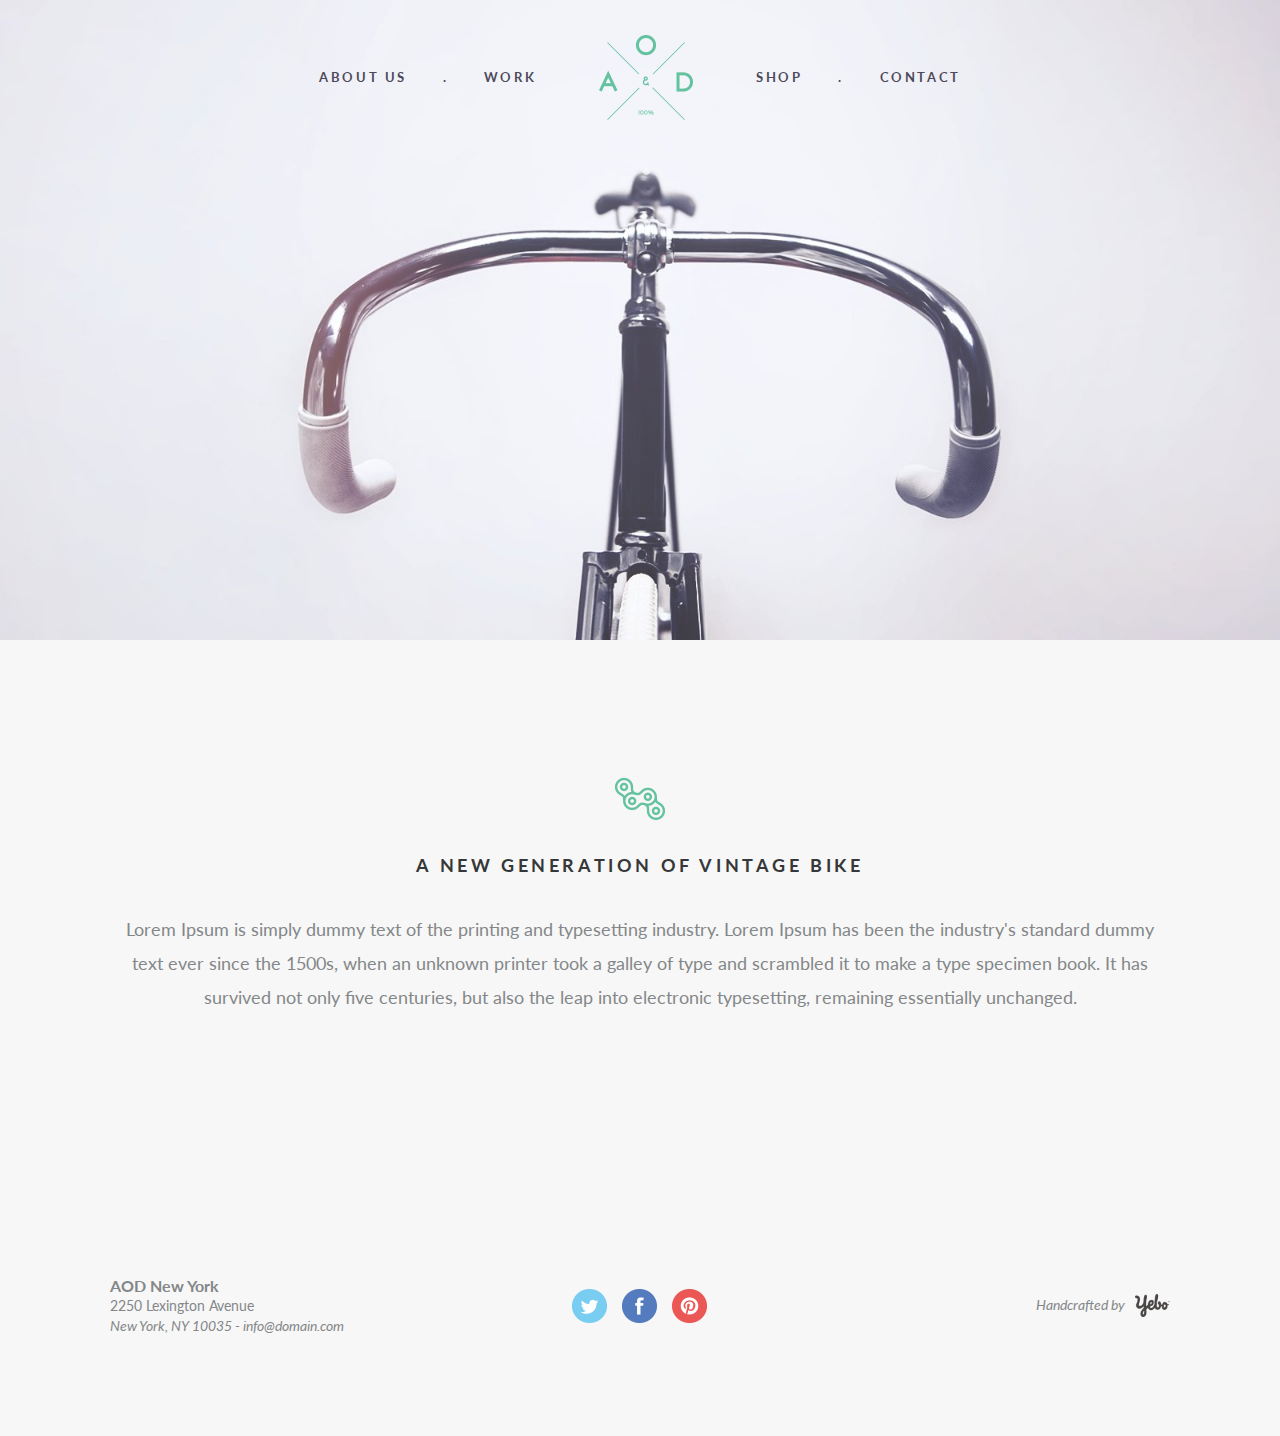
==== Homework/adaptive/index.html @ 5382a518 "Add files via upload" ====
<!-- Сообщаем браузеру как стоит обрабатывать эту страницу -->
<!DOCTYPE html>
<!-- Оболочка документа, указываем язык содержимого -->
<html lang="ru">
	<!-- Заголовок страницы, контейнер для других важных данных (не отображается) -->
	<head>
		<!-- Заголовок страницы в браузере -->
		<title>Homework. Adaptive</title>
		<!-- Подключаем CSS -->
		<link rel="stylesheet" href="css/style.css">
		<!-- Кодировка страницы -->
		<meta http-equiv="Content-type" content="text/html;charset=UTF-8">
		<!-- <meta name="viewport" content="width=device-width"> -->
	</head>
	<!-- Отображаемое тело страницы -->
	<body>
		<div class="wrapper">
			<!-- Шапка -->
			<header class="header">
				<div class="container">
					<div class="header__image">
						<img src="img/header/header__background.jpg" alt="Error">
					</div>
					<div class="header__navigation navigation">
						<div class="navigation__row">
							<a href="#" class="navigation__link">about us</a>
							<span class="navigation__dot">.</span>
							<a href="#" class="navigation__link">work</a>
						</div>
						<div class="navigation__logo">
							<img src="img/logo.png" alt="Error">
						</div>
						<div class="navigation__row">
							<a href="#" class="navigation__link">shop</a>
							<span class="navigation__dot">.</span>
							<a href="#" class="navigation__link">contact</a>
						</div>
					</div>
				</div>
			</header>
			<!-- Второй блок -->
			<div class="newgeneration">
				<div class="container container_newgeneration">
					<div class="newgeneration__raw">
						<div class="newgeneration__image">
							<img src="img/newgeneration/img1.png" alt="Error">
						</div>
						<div class="newgeneration__title">
							<p>A NEW GENERATION OF VINTAGE BIKE</p>
						</div>
						<div class="newgeneration__body">
							<p>Lorem Ipsum is simply dummy text of the printing and typesetting industry. Lorem Ipsum has been the industry's standard dummy text ever since the 1500s, when an unknown printer took a galley of type and scrambled it to make a type specimen book. It has survived not only five centuries, but also the leap into electronic typesetting, remaining essentially unchanged.</p>
						</div>
					</div>
				</div>
			</div>
			<!-- Футер -->
			<footer class="footer">
				<div class="container container_footer">
					<div class="footer__raw">
						<div class="footer__item footer__item_1">
							<p>AOD New York</p>
							<p>2250 Lexington Avenue</p>
							<p>New York, NY 10035  - info@domain.com</p>
						</div>
						<div class="footer__item footer__item_2">
							<img src="img/footer/img1.png" alt="Error">
							<img src="img/footer/img2.png" alt="Error">
							<img src="img/footer/img3.png" alt="Error">
						</div>
						<div class="footer__item footer__item_3">
							<p>Handcrafted by</p>
							<img src="img/footer/img4.png" alt="Error">
						</div>
					</div>
				</div>
			</footer>
		</div>
	</body>
</html>
---- Homework/adaptive/css/style.css ----
@charset "UTF-8";
@import url("https://fonts.googleapis.com/css2?family=Lato:wght@300;400;700&display=swap");
/*Обнуление*/
* {
  padding: 0;
  margin: 0;
  border: 0;
}

*, *:before, *:after {
  -webkit-box-sizing: border-box;
  box-sizing: border-box;
}

:focus, :active {
  outline: none;
}

a:focus, a:active {
  outline: none;
}

nav, footer, header, aside {
  display: block;
}

html, body {
  height: 100%;
  width: 100%;
  font-size: 100%;
  line-height: 1;
  font-size: 14px;
  -ms-text-size-adjust: 100%;
  -moz-text-size-adjust: 100%;
  -webkit-text-size-adjust: 100%;
}

input, button, textarea {
  font-family: inherit;
}

input::-ms-clear {
  display: none;
}

button {
  cursor: pointer;
}

button::-moz-focus-inner {
  padding: 0;
  border: 0;
}

a, a:visited {
  text-decoration: none;
}

a:hover {
  text-decoration: none;
}

ul li {
  list-style: none;
}

img {
  vertical-align: top;
}

h1, h2, h3, h4, h5, h6 {
  font-size: inherit;
  font-weight: inherit;
}

/*--------------------*/
body {
  font-family: Lato;
}

.wrapper {
  display: -webkit-box;
  display: -ms-flexbox;
  display: flex;
  -webkit-box-orient: vertical;
  -webkit-box-direction: normal;
      -ms-flex-direction: column;
          flex-direction: column;
}

.container {
  max-width: 100%;
}

.header__image img {
  width: 100%;
}

.navigation {
  width: 100%;
  position: absolute;
  top: 0;
  left: 0;
  padding: 35px 0 0 0;
  display: -webkit-box;
  display: -ms-flexbox;
  display: flex;
  -webkit-box-pack: center;
      -ms-flex-pack: center;
          justify-content: center;
  -webkit-box-align: center;
      -ms-flex-align: center;
          align-items: center;
  font-size: 13px;
  line-height: 1.2;
  font-weight: 700;
  text-transform: uppercase;
  letter-spacing: 0.2em;
  color: #4d4959;
}
.navigation__logo {
  margin: 0 63px;
}
.navigation__link {
  position: relative;
  color: inherit;
}
.navigation__dot {
  margin: 0 30px;
}

.container_newgeneration {
  max-width: 1085px;
  padding: 20px;
  margin: 0 auto;
}

.newgeneration {
  padding: 117px 0 142px;
  background: #f7f7f7;
}
.newgeneration__raw {
  display: -webkit-box;
  display: -ms-flexbox;
  display: flex;
  -webkit-box-orient: vertical;
  -webkit-box-direction: normal;
      -ms-flex-direction: column;
          flex-direction: column;
  -webkit-box-align: center;
      -ms-flex-align: center;
          align-items: center;
}
.newgeneration__image {
  padding: 0 0 35px 0;
}
.newgeneration__image img {
  width: 52px;
}
.newgeneration__title {
  font-size: 18px;
  line-height: 1.2;
  font-weight: 700;
  text-transform: uppercase;
  letter-spacing: 0.2em;
  color: #353738;
  padding: 0 0 35px 0;
}
.newgeneration__body {
  text-align: center;
  font-size: 18px;
  line-height: 34px;
  font-weight: 400;
  color: #848789;
}

.container_footer {
  max-width: 1100px;
  padding: 0 20px;
  margin: 0 auto;
}

.footer {
  padding: 100px 0;
  background: #f7f7f7;
}
.footer__raw {
  display: -webkit-box;
  display: -ms-flexbox;
  display: flex;
  -webkit-box-align: center;
      -ms-flex-align: center;
          align-items: center;
}
.footer__item {
  color: #848789;
  -webkit-box-flex: 1;
      -ms-flex: 1 1 33.333%;
          flex: 1 1 33.333%;
}
.footer__item_1 {
  text-align: left;
}
.footer__item_1 p {
  line-height: 20px;
}
.footer__item_1 p:first-child {
  font-size: 16px;
  font-weight: 700;
}
.footer__item_1 p:last-child {
  font-size: 13.9px;
  font-weight: 400;
  font-style: italic;
}
.footer__item_2 {
  margin: 0 -7.5px;
  display: -webkit-box;
  display: -ms-flexbox;
  display: flex;
  -webkit-box-pack: center;
      -ms-flex-pack: center;
          justify-content: center;
}
.footer__item_2 img {
  padding: 0 7.5px;
}
.footer__item_3 {
  display: -webkit-box;
  display: -ms-flexbox;
  display: flex;
  -webkit-box-pack: end;
      -ms-flex-pack: end;
          justify-content: flex-end;
  -webkit-box-align: center;
      -ms-flex-align: center;
          align-items: center;
  text-align: right;
  position: relative;
  font-size: 13.9px;
  line-height: 17px;
  font-weight: 400;
  font-style: italic;
  color: #848789;
}
.footer__item_3 p {
  margin: 0 10px 0 0;
  padding: 0 0 2px 0;
}
.footer__item_3 img {
  display: inline-block;
  width: 35px;
}
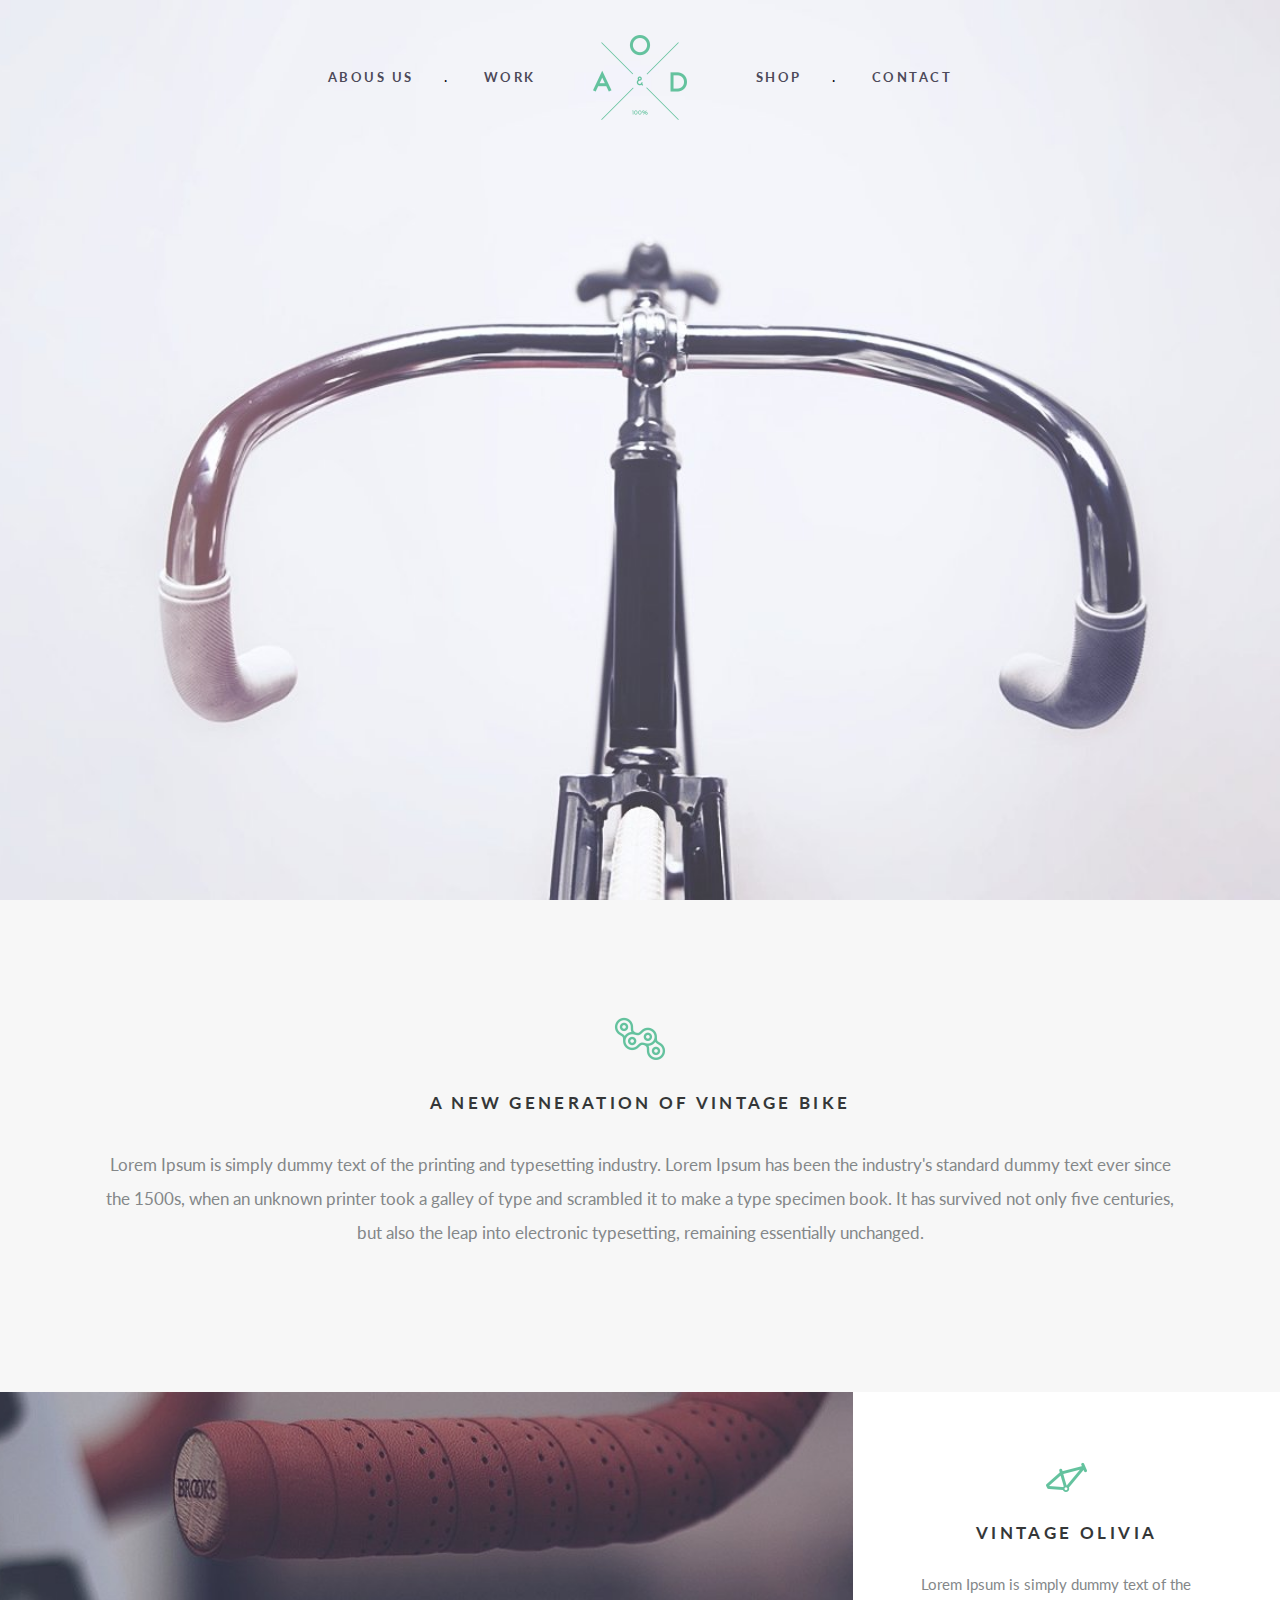
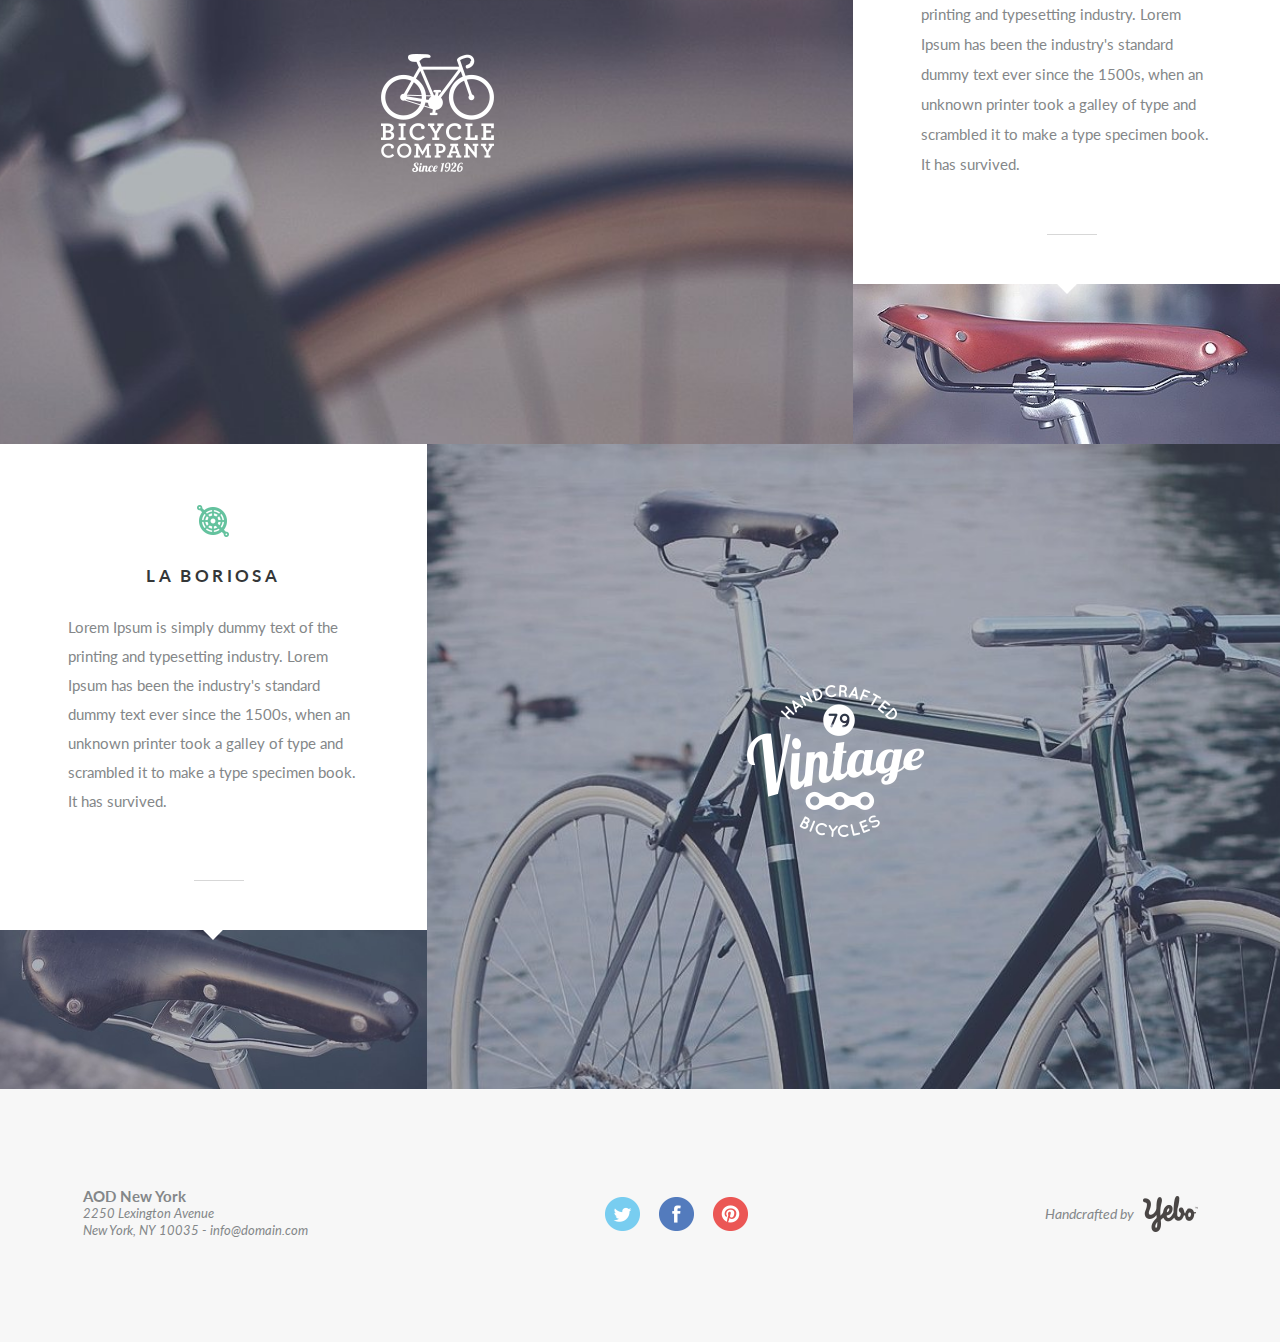
==== commit f440a939: "Add files via upload" ====
--- a/Homework/adaptive/index.html
+++ b/Homework/adaptive/index.html
@@ -10,71 +10,113 @@
 		<link rel="stylesheet" href="css/style.css">
 		<!-- Кодировка страницы -->
 		<meta http-equiv="Content-type" content="text/html;charset=UTF-8">
+		<meta name="viewport" content="width=device-width">
 		<!-- <meta name="viewport" content="width=device-width"> -->
 	</head>
 	<!-- Отображаемое тело страницы -->
 	<body>
-		<div class="wrapper">
-			<!-- Шапка -->
-			<header class="header">
-				<div class="container">
-					<div class="header__image">
-						<img src="img/header/header__background.jpg" alt="Error">
+    <div class="wrapper">
+      <main class="page">
+<header class="header">
+  <div class="container">
+    <div class="header__row">
+      <ul class="header__list">
+        <li class="header__link"><a href="#">Abous us</a></li>
+        <li class="header__link"><a href="#">Work</a></li>
+        <li class="header__link"><a href="#">Shop</a></li>
+        <li class="header__link"><a href="#">Contact</a></li>
+      </ul>
+    </div>
+  </div>
+</header>
+        <div class="main-screen">
+          <div class="main-screen__bg ibg">
+            <img src="img/bg.jpg" alt="Error">
+          </div>
+
+        </div>
+        <div class="content">
+					<div class="new-gen">
+						<!-- <div class="container container_new-gen"> -->
+							<div class="new-gen__main">
+								<div class="new-gen__logo ibg">
+									<img src="img/new-gen/logo.png" alt="Error">
+								</div>
+								<div class="new-gen__title">A NEW GENERATION OF VINTAGE BIKE</div>
+								<div class="new-gen__text">Lorem Ipsum is simply dummy text of the printing and typesetting industry. Lorem Ipsum has been the industry's standard dummy text ever since the 1500s, when an unknown printer took a galley of type and scrambled it to make a type specimen book. It has survived not only five centuries, but also the leap into electronic typesetting, remaining essentially unchanged.</div>
+							</div>
+						<!-- </div> -->
 					</div>
-					<div class="header__navigation navigation">
-						<div class="navigation__row">
-							<a href="#" class="navigation__link">about us</a>
-							<span class="navigation__dot">.</span>
-							<a href="#" class="navigation__link">work</a>
+					<div class="block-1">
+						<div class="block-1__left">
+							<div class="block-1__left-bg ibg">
+								<img src="img/block-1/left-bg.jpg" alt="Error">
+							</div>
+							<div class="block-1__left-logo">
+								<img src="img/block-1/left-logo.png" alt="Error">
+							</div>
 						</div>
-						<div class="navigation__logo">
-							<img src="img/logo.png" alt="Error">
-						</div>
-						<div class="navigation__row">
-							<a href="#" class="navigation__link">shop</a>
-							<span class="navigation__dot">.</span>
-							<a href="#" class="navigation__link">contact</a>
+						<div class="block-1__right">
+							<div class="block-1__right-main">
+								<div class="block-1__right-logo">
+									<img src="img/block-1/right-logo.png" alt="Error">
+								</div>
+								<div class="block-1__right-title">Vintage Olivia</div>
+								<div class="block-1__right-text">Lorem Ipsum is simply dummy text of the printing and typesetting industry. Lorem Ipsum has been the industry's standard dummy text ever since the 1500s, when an unknown printer took a galley of type and scrambled it to make a type specimen book. It has survived.</div>
+							</div>
+							<div class="block-1__right-img">
+								<img src="img/block-1/right-img.jpg" alt="Error">
+							</div>
 						</div>
 					</div>
-				</div>
-			</header>
-			<!-- Второй блок -->
-			<div class="newgeneration">
-				<div class="container container_newgeneration">
-					<div class="newgeneration__raw">
-						<div class="newgeneration__image">
-							<img src="img/newgeneration/img1.png" alt="Error">
+					<div class="block-2">
+						<div class="block-2__left">
+							<div class="block-2__left-main">
+								<div class="block-2__left-logo">
+									<img src="img/block-2/left-logo.png" alt="Error">
+								</div>
+								<div class="block-2__left-title">La Boriosa</div>
+								<div class="block-2__left-text">Lorem Ipsum is simply dummy text of the printing and typesetting industry. Lorem Ipsum has been the industry's standard dummy text ever since the 1500s, when an unknown printer took a galley of type and scrambled it to make a type specimen book. It has survived.</div>
+							</div>
+							<div class="block-2__left-img">
+								<img src="img/block-2/left-img.jpg" alt="Error">
+							</div>
 						</div>
-						<div class="newgeneration__title">
-							<p>A NEW GENERATION OF VINTAGE BIKE</p>
-						</div>
-						<div class="newgeneration__body">
-							<p>Lorem Ipsum is simply dummy text of the printing and typesetting industry. Lorem Ipsum has been the industry's standard dummy text ever since the 1500s, when an unknown printer took a galley of type and scrambled it to make a type specimen book. It has survived not only five centuries, but also the leap into electronic typesetting, remaining essentially unchanged.</p>
+						<div class="block-2__right">
+							<div class="block-2__right-bg ibg">
+								<img src="img/block-2/right-bg.jpg" alt="Error">
+							</div>
+							<div class="block-2__right-logo">
+								<img src="img/block-2/right-logo.png" alt="Error">
+							</div>
 						</div>
 					</div>
-				</div>
-			</div>
-			<!-- Футер -->
-			<footer class="footer">
-				<div class="container container_footer">
-					<div class="footer__raw">
-						<div class="footer__item footer__item_1">
-							<p>AOD New York</p>
-							<p>2250 Lexington Avenue</p>
-							<p>New York, NY 10035  - info@domain.com</p>
-						</div>
-						<div class="footer__item footer__item_2">
-							<img src="img/footer/img1.png" alt="Error">
-							<img src="img/footer/img2.png" alt="Error">
-							<img src="img/footer/img3.png" alt="Error">
-						</div>
-						<div class="footer__item footer__item_3">
-							<p>Handcrafted by</p>
-							<img src="img/footer/img4.png" alt="Error">
-						</div>
-					</div>
-				</div>
-			</footer>
-		</div>
+        </div>
+<footer class="footer">
+  <div class="container container_footer">
+    <div class="footer__row">
+      <div class="footer__left">
+        <p class="footer__left_title">AOD New York</p>
+        <p class="footer__left_text">2250 Lexington Avenue</p>
+        <p class="footer__left_text">New York, NY 10035  - info@domain.com</p>
+      </div>
+      <div class="footer__middle">
+        <a href="#"><img src="img/footer/twitter.png" alt="Error"></a>
+        <a href="#"><img src="img/footer/facebook.png" alt="Error"></a>
+        <a href="#"><img src="img/footer/pinterest.png" alt="Error"></a>
+      </div>
+      <div class="footer__right">
+        <div class="footer__text">Handcrafted by</div>
+        <div class="footer__logo ibg">
+          <img src="img/footer/logo.png" alt="Error">
+        </div>
+      </div>
+    </div>
+  </div>
+</footer>
+      </main>
+    </div>
+<script src="https://ajax.googleapis.com/ajax/libs/jquery/3.6.0/jquery.min.js"></script>
+<script src="js/ibg.js" charset="utf-8"></script>
 	</body>
 </html>
--- a/Homework/adaptive/css/style.css
+++ b/Homework/adaptive/css/style.css
@@ -74,34 +74,56 @@
 }
 
 /*--------------------*/
+.ibg {
+  background-position: center;
+  background-size: cover;
+  background-repeat: no-repeat;
+  position: relative;
+}
+
+.ibg img {
+  width: 0;
+  height: 0;
+  position: absolute;
+  top: 0;
+  left: 0;
+  opacity: 0;
+  visibility: hidden;
+}
+
+/* ======================== */
 body {
   font-family: Lato;
 }
 
 .wrapper {
-  display: -webkit-box;
-  display: -ms-flexbox;
-  display: flex;
-  -webkit-box-orient: vertical;
-  -webkit-box-direction: normal;
-      -ms-flex-direction: column;
-          flex-direction: column;
+  overflow: hidden;
+  min-height: 100%;
 }
 
 .container {
   max-width: 100%;
-}
-
-.header__image img {
-  width: 100%;
-}
-
-.navigation {
-  width: 100%;
-  position: absolute;
-  top: 0;
+  margin: 0 auto;
+}
+.container_new-gen {
+  width: 1103px;
+  margin: 0 auto;
+  padding: 0 10px;
+}
+.container_footer {
+  max-width: 1145px;
+  padding: 0 15px;
+  margin: 0 auto;
+}
+
+.header {
+  position: absolute;
+  top: 35px;
   left: 0;
-  padding: 35px 0 0 0;
+  width: 100%;
+  z-index: 1;
+}
+.header__row {
   display: -webkit-box;
   display: -ms-flexbox;
   display: flex;
@@ -111,143 +133,347 @@
   -webkit-box-align: center;
       -ms-flex-align: center;
           align-items: center;
-  font-size: 13px;
+  height: 85px;
+  background: url("../img/logo.png") 50% 0/contain no-repeat;
+}
+.header__list {
+  display: -webkit-box;
+  display: -ms-flexbox;
+  display: flex;
+}
+.header__link a {
+  position: relative;
+  font-size: calc(11px + 2 * ((100vw - 320px) / 1280));
   line-height: 1.2;
   font-weight: 700;
   text-transform: uppercase;
   letter-spacing: 0.2em;
   color: #4d4959;
 }
-.navigation__logo {
-  margin: 0 63px;
-}
-.navigation__link {
-  position: relative;
-  color: inherit;
-}
-.navigation__dot {
-  margin: 0 30px;
-}
-
-.container_newgeneration {
-  max-width: 1085px;
-  padding: 20px;
-  margin: 0 auto;
-}
-
-.newgeneration {
-  padding: 117px 0 142px;
+.header__link:nth-child(odd) {
+  margin: 0 70px 0 0;
+}
+.header__link:nth-child(odd)::after {
+  content: ".";
+  position: absolute;
+  padding: 0 0 0 30px;
+}
+.header__link:nth-child(2) {
+  margin: 0 220px 0 0;
+}
+
+.page {
+  position: absolute;
+  width: 100%;
+  height: 100%;
+  top: 0;
+  left: 0;
+  display: -webkit-box;
+  display: -ms-flexbox;
+  display: flex;
+  -webkit-box-orient: vertical;
+  -webkit-box-direction: normal;
+      -ms-flex-direction: column;
+          flex-direction: column;
+}
+
+.main-screen {
+  -webkit-box-flex: 1;
+      -ms-flex: 1 0 100%;
+          flex: 1 0 100%;
+  position: relative;
+}
+.main-screen__bg {
+  position: absolute;
+  width: 100%;
+  height: 100%;
+  left: 0;
+  top: 0;
+}
+
+.new-gen {
   background: #f7f7f7;
 }
-.newgeneration__raw {
-  display: -webkit-box;
-  display: -ms-flexbox;
-  display: flex;
-  -webkit-box-orient: vertical;
-  -webkit-box-direction: normal;
-      -ms-flex-direction: column;
-          flex-direction: column;
-  -webkit-box-align: center;
-      -ms-flex-align: center;
-          align-items: center;
-}
-.newgeneration__image {
-  padding: 0 0 35px 0;
-}
-.newgeneration__image img {
+.new-gen__main {
+  display: -webkit-box;
+  display: -ms-flexbox;
+  display: flex;
+  -webkit-box-orient: vertical;
+  -webkit-box-direction: normal;
+      -ms-flex-direction: column;
+          flex-direction: column;
+  -webkit-box-align: center;
+      -ms-flex-align: center;
+          align-items: center;
+  padding: 117px 0 142px 0;
+}
+.new-gen__logo {
   width: 52px;
-}
-.newgeneration__title {
-  font-size: 18px;
+  height: 43px;
+}
+.new-gen__title {
+  margin: 34px 0;
+  font-size: calc(12px + 6 * ((100vw - 320px) / 1280));
   line-height: 1.2;
   font-weight: 700;
   text-transform: uppercase;
   letter-spacing: 0.2em;
   color: #353738;
-  padding: 0 0 35px 0;
-}
-.newgeneration__body {
+}
+.new-gen__text {
   text-align: center;
-  font-size: 18px;
+  max-width: 1113px;
+  padding: 0 15px;
+  font-size: calc(15px + 3 * ((100vw - 320px) / 1280));
   line-height: 34px;
   font-weight: 400;
   color: #848789;
 }
 
-.container_footer {
-  max-width: 1100px;
-  padding: 0 20px;
-  margin: 0 auto;
+.block-1 {
+  display: -webkit-box;
+  display: -ms-flexbox;
+  display: flex;
+  position: relative;
+}
+.block-1__left {
+  position: relative;
+  -webkit-box-flex: 0;
+      -ms-flex: 0 0 66.66%;
+          flex: 0 0 66.66%;
+}
+.block-1__left-bg {
+  width: 100%;
+  height: 100%;
+}
+.block-1__left-logo {
+  position: absolute;
+  left: 44.7%;
+  top: 40.166%;
+  width: 113px;
+  height: 118px;
+  z-index: 10;
+}
+.block-1__left-logo img {
+  max-width: 100%;
+}
+.block-1__right {
+  -webkit-box-flex: 0;
+      -ms-flex: 0 0 33.33%;
+          flex: 0 0 33.33%;
+  display: -webkit-box;
+  display: -ms-flexbox;
+  display: flex;
+  -webkit-box-orient: vertical;
+  -webkit-box-direction: normal;
+      -ms-flex-direction: column;
+          flex-direction: column;
+  background: #ffffff;
+}
+.block-1__right-main {
+  position: relative;
+  display: -webkit-box;
+  display: -ms-flexbox;
+  display: flex;
+  -webkit-box-orient: vertical;
+  -webkit-box-direction: normal;
+      -ms-flex-direction: column;
+          flex-direction: column;
+  -webkit-box-align: center;
+      -ms-flex-align: center;
+          align-items: center;
+  padding: 70px 68px 105px 68px;
+}
+.block-1__right-main::after {
+  content: "";
+  background: #ffffff;
+  width: 14px;
+  height: 14px;
+  -webkit-transform: rotate(45deg);
+          transform: rotate(45deg);
+  position: absolute;
+  bottom: -7px;
+  right: 48.31%;
+}
+.block-1__right-logo img {
+  max-width: 41px;
+}
+.block-1__right-title {
+  margin: 31px 0 26px 0;
+  font-size: calc(14px + 4 * ((100vw - 320px) / 1280));
+  line-height: 1.2;
+  font-weight: 700;
+  text-transform: uppercase;
+  letter-spacing: 0.2em;
+  color: #353738;
+}
+.block-1__right-text {
+  font-size: calc(12px + 4 * ((100vw - 320px) / 1280));
+  line-height: 30px;
+  font-weight: 400;
+  color: #848789;
+}
+.block-1__right-text::after {
+  content: "";
+  position: absolute;
+  bottom: 9.94%;
+  left: 45.4%;
+  width: 50px;
+  height: 1px;
+  background: rgba(53, 55, 56, 0.2);
+}
+.block-1__right-img img {
+  width: 100%;
+}
+
+.block-2 {
+  display: -webkit-box;
+  display: -ms-flexbox;
+  display: flex;
+}
+.block-2__left {
+  -webkit-box-flex: 0;
+      -ms-flex: 0 0 33.33%;
+          flex: 0 0 33.33%;
+  background: #ffffff;
+  display: -webkit-box;
+  display: -ms-flexbox;
+  display: flex;
+  -webkit-box-orient: vertical;
+  -webkit-box-direction: normal;
+      -ms-flex-direction: column;
+          flex-direction: column;
+}
+.block-2__left-main {
+  position: relative;
+  padding: 61px 68px 114px;
+  display: -webkit-box;
+  display: -ms-flexbox;
+  display: flex;
+  -webkit-box-orient: vertical;
+  -webkit-box-direction: normal;
+      -ms-flex-direction: column;
+          flex-direction: column;
+  -webkit-box-align: center;
+      -ms-flex-align: center;
+          align-items: center;
+}
+.block-2__left-main::after {
+  content: "";
+  background: #ffffff;
+  width: 14px;
+  height: 14px;
+  -webkit-transform: rotate(45deg);
+          transform: rotate(45deg);
+  position: absolute;
+  bottom: -7px;
+  left: 48.31%;
+}
+.block-2__left-title {
+  margin: 29px 0 26px;
+  font-size: calc(14px + 4 * ((100vw - 320px) / 1280));
+  line-height: 1.2;
+  font-weight: 700;
+  text-transform: uppercase;
+  letter-spacing: 0.2em;
+  color: #353738;
+}
+.block-2__left-text {
+  font-size: calc(12px + 4 * ((100vw - 320px) / 1280));
+  line-height: 29px;
+  font-weight: 400;
+  color: #848789;
+}
+.block-2__left-text::after {
+  content: "";
+  position: absolute;
+  bottom: 9.94%;
+  left: 45.4%;
+  width: 50px;
+  height: 1px;
+  background: rgba(53, 55, 56, 0.2);
+}
+.block-2__left-img img {
+  width: 100%;
+}
+.block-2__right {
+  position: relative;
+  -webkit-box-flex: 0;
+      -ms-flex: 0 0 66.66%;
+          flex: 0 0 66.66%;
+}
+.block-2__right-bg {
+  width: 100%;
+  height: 100%;
+}
+.block-2__right-logo {
+  position: absolute;
+  right: 41.7%;
+  top: 37.33%;
+  width: 177px;
+  height: 152px;
+}
+.block-2__right-logo img {
+  max-width: 100%;
 }
 
 .footer {
-  padding: 100px 0;
   background: #f7f7f7;
 }
-.footer__raw {
-  display: -webkit-box;
-  display: -ms-flexbox;
-  display: flex;
-  -webkit-box-align: center;
-      -ms-flex-align: center;
-          align-items: center;
-}
-.footer__item {
-  color: #848789;
-  -webkit-box-flex: 1;
-      -ms-flex: 1 1 33.333%;
-          flex: 1 1 33.333%;
-}
-.footer__item_1 {
-  text-align: left;
-}
-.footer__item_1 p {
-  line-height: 20px;
-}
-.footer__item_1 p:first-child {
-  font-size: 16px;
-  font-weight: 700;
-}
-.footer__item_1 p:last-child {
-  font-size: 13.9px;
+.footer__row {
+  display: -webkit-box;
+  display: -ms-flexbox;
+  display: flex;
+  -webkit-box-pack: justify;
+      -ms-flex-pack: justify;
+          justify-content: space-between;
+  -webkit-box-align: center;
+      -ms-flex-align: center;
+          align-items: center;
+  padding: 99px 0 103px;
+}
+.footer__left_text {
+  font-size: calc(11px + 2.9 * ((100vw - 320px) / 1280));
+  line-height: 17px;
   font-weight: 400;
   font-style: italic;
-}
-.footer__item_2 {
+  color: #848789;
+}
+.footer__left_title {
+  font-size: calc(12px + 4 * ((100vw - 320px) / 1280));
+  line-height: 17px;
+  font-weight: 700;
+  color: #848789;
+}
+.footer__middle {
   margin: 0 -7.5px;
-  display: -webkit-box;
-  display: -ms-flexbox;
-  display: flex;
-  -webkit-box-pack: center;
-      -ms-flex-pack: center;
-          justify-content: center;
-}
-.footer__item_2 img {
+}
+.footer__middle a {
   padding: 0 7.5px;
 }
-.footer__item_3 {
-  display: -webkit-box;
-  display: -ms-flexbox;
-  display: flex;
-  -webkit-box-pack: end;
-      -ms-flex-pack: end;
-          justify-content: flex-end;
-  -webkit-box-align: center;
-      -ms-flex-align: center;
-          align-items: center;
-  text-align: right;
-  position: relative;
+.footer__middle a img {
+  max-width: 35px;
+}
+.footer__right {
+  display: -webkit-box;
+  display: -ms-flexbox;
+  display: flex;
+  -webkit-box-align: center;
+      -ms-flex-align: center;
+          align-items: center;
+}
+.footer__text {
   font-size: 13.9px;
   line-height: 17px;
   font-weight: 400;
   font-style: italic;
   color: #848789;
 }
-.footer__item_3 p {
-  margin: 0 10px 0 0;
-  padding: 0 0 2px 0;
-}
-.footer__item_3 img {
-  display: inline-block;
-  width: 35px;
+.footer__logo {
+  margin: 0 0 0 9px;
+  width: 55px;
+  height: 36px;
+}
+.footer__logo img {
+  max-width: 100%;
 }